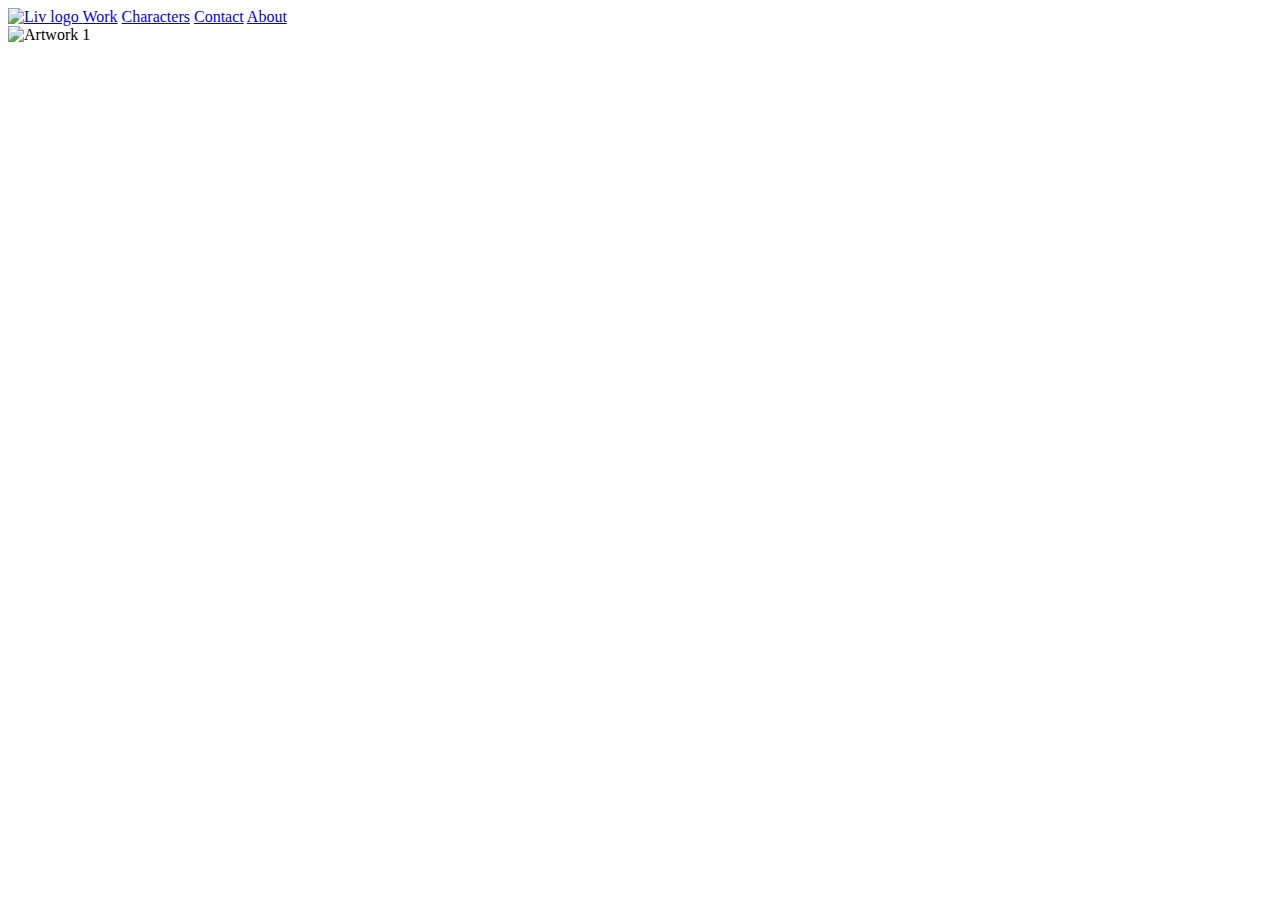
==== index.html @ 97649b5e "Add files via upload" ====
<!DOCTYPE html>
<html lang="en">
<head>
    <meta charset="UTF-8">
    <meta http-equiv="X-UA-Compatible" content="IE=edge">
    <meta name="viewport" content="width=device-width, initial-scale=1.0">
    <title>Liv's art</title>
    <link rel="preconnect" href="https://fonts.googleapis.com">
<link rel="preconnect" href="https://fonts.gstatic.com" crossorigin>
<link href="https://fonts.googleapis.com/css2?family=Mulish&display=swap" rel="stylesheet">
    <link rel="stylesheet" href="/assets/style.css">
</head>
<body>
    <aside>
        <nav>
            <a href="/" class="active">
                <picture>
                    <img src="/assets/liv.png" alt="Liv logo">
                </picture>
            </a>
            <a href="/work.html">Work</a>
            <a href="/character-design.html">Characters</a>
            <a href="/contact.html">Contact</a>
            <a href="/about.html">About</a>

        </nav>
    </aside>
    <main>
        <section>
            <div class="foreground">
              
            </div>
            <picture>
                <img src="/assets/artworks/fly trap (cover).JPG" alt="Artwork 1">
            </picture>
        </section>
        
    </main>
</body>
</html>
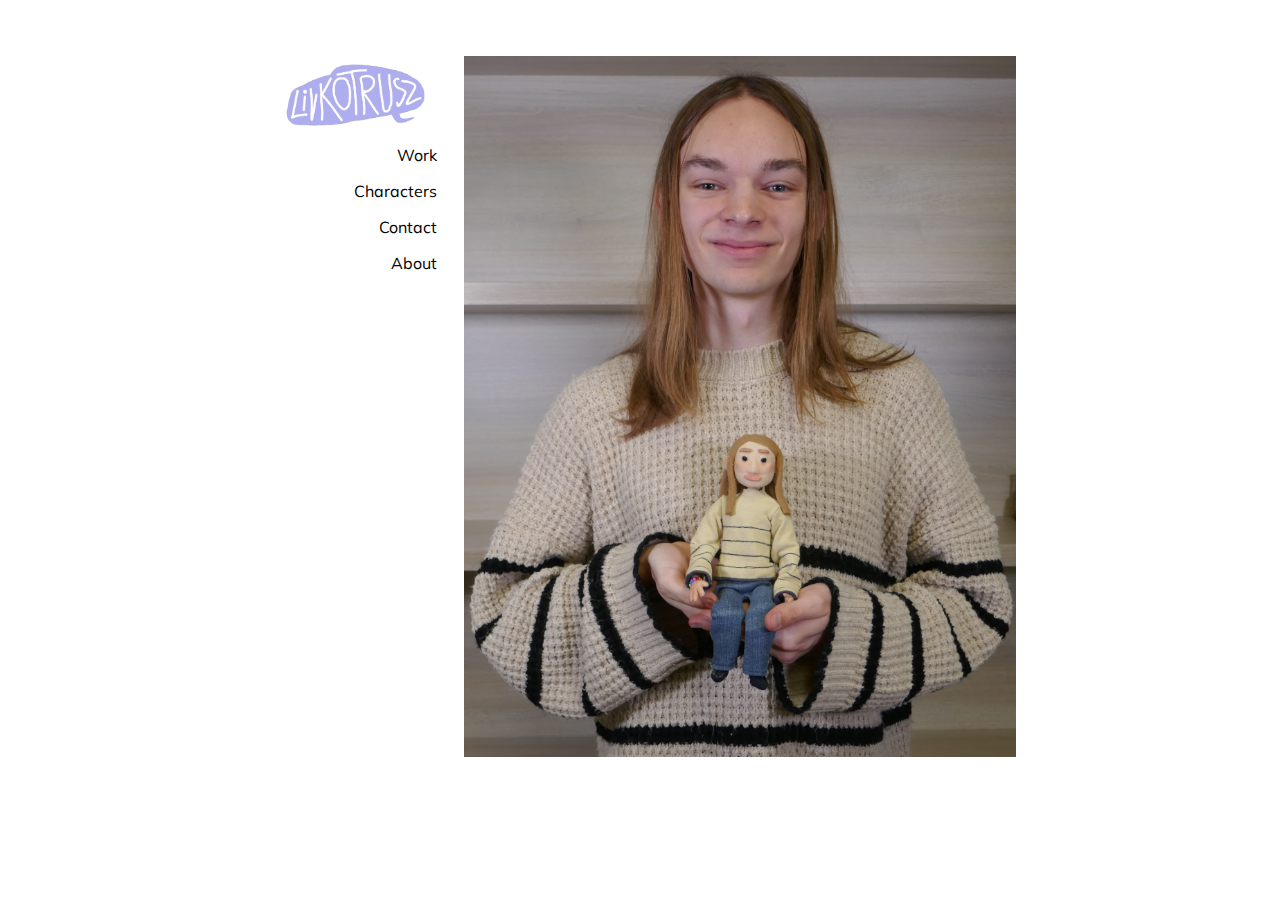
==== commit a54cc3b4: "Update index.html" ====
--- a/index.html
+++ b/index.html
@@ -31,10 +31,10 @@
               
             </div>
             <picture>
-                <img src="/assets/artworks/fly trap (cover).JPG" alt="Artwork 1">
+                <img src="/assets/artworks/intro.JPG" alt="Artwork 1">
             </picture>
         </section>
         
     </main>
 </body>
-</html>+</html>
--- a/assets/style.css
+++ b/assets/style.css
@@ -0,0 +1,220 @@
+:root {
+    --positive: #000;
+
+    --primary: #AEAEEE;
+
+    --negative: #fff;
+    --negative-semitransparent: rgba(255,255,255, .5)
+}
+
+*,*::before,*::after {
+    box-sizing: inherit;
+}
+
+html {
+    box-sizing: border-box;
+    scroll-behavior: smooth;
+}
+
+body {
+    display: grid;
+    grid-template-rows: auto;
+    grid-template-columns: 1fr 3fr;
+    padding-top: 3rem;
+    padding-right: 20%;
+    padding-left: 20%;
+    gap: 1rem;
+    font-family: 'Mulish', sans-serif;
+}
+
+img,picture {
+    max-width: 100%;
+    max-height: 100%;
+}
+
+aside {
+    position: relative;
+}
+
+nav {
+    display: flex;
+    flex-direction: column;
+    position: sticky;
+    top: 3rem;
+    gap: 0.25rem;
+
+}
+
+nav a {
+    color: currentColor;
+    text-decoration: none;
+    display: flex;
+    padding-right: 0.7rem;
+    padding-left: 0;
+    align-items: flex-end;
+    justify-content: center;
+    flex-direction: column;
+    transition: all .2s;
+    border-radius: 1rem;
+    height: 2em;
+}
+
+
+nav a:first-child {
+    height: 5em;
+}
+
+nav a.active:not(:first-child) {
+    background-color: var(--primary);
+} 
+
+nav a:not(:first-child):hover {
+    padding-right: 0.5rem;
+    padding-left: 0.2rem;
+}
+
+nav a::after {
+    height: 2px;
+    width: 0;
+    content: "";
+    display: block;
+    background-color: var(--primary);
+    transition: all .2s;
+}
+
+nav a:not(.active):not(:first-child):hover::after {
+    width: 100%;
+}
+
+section {
+    position: relative;
+}
+
+section picture {
+    transition: all .3s;
+}
+
+section > .foreground {
+    position: absolute;
+    bottom: 0;
+    padding: 1rem;
+    opacity: 0;
+    transition: all .3s;
+    z-index: 3;
+    background-color: var(--negative-semitransparent);
+    border-left: 3px solid var(--primary);
+}
+
+section > .foreground h2 {
+    margin: 0;
+}
+
+section > .foreground:hover {
+    opacity: 1;
+}
+
+
+
+
+@media (orientation: landscape) {
+    /* DEFAULT */
+}
+
+@media (orientation: portrait) {
+    
+}
+
+@media screen and (max-width: 1200px) {
+    body {
+        padding-right: 5rem;
+        padding-left: 5rem;
+    }
+}
+
+@media screen and (max-width: 1000px) {
+    body {
+        padding-right: 1rem;
+        padding-left: 1rem;
+    }
+}
+
+@media screen and (max-width: 800px) {
+    body {
+        grid-template-columns: 1fr;
+        grid-template-rows: 3rem auto;
+    }
+
+    nav {
+        flex-direction: row;
+        justify-content: space-around;
+        align-items: center;
+        gap: 0;
+    }
+
+    nav a {
+        padding: 0 0.5rem;
+        margin: 0 0.5rem;
+    }
+
+    nav a:not(:first-child):hover {
+        padding: 0 1rem;
+        margin: 0 0;
+    }
+
+
+    nav a:nth-child(2) {
+        order: 1;
+    }
+
+    nav a:nth-child(3) {
+        order: 2;
+    }
+
+    nav a:first-child {
+        order: 3;
+        width: 8rem;
+    }
+
+    nav a:nth-child(4) {
+        order: 4;
+    }
+
+    nav a:nth-child(5) {
+        order: 5;
+    }
+
+    section > .foreground {
+        position: static;
+        opacity: 1;
+
+        border-left: none;
+        border-bottom: 3px solid var(--primary);
+    }
+
+}
+
+@media screen and (max-width: 600px) {
+    body {
+        padding-top: 0rem;
+    }
+
+    nav a {
+        padding: 0 0.5rem;
+        margin: 0;
+    }
+
+    nav a:not(:first-child):hover {
+        padding: 0 0.5rem;
+        margin: 0;
+    }
+
+    nav a:first-child {
+        width: 5rem;
+    }
+}
+
+@media screen and (max-width: 450px) {
+    nav {
+        font-size: 0.8em;
+    }
+}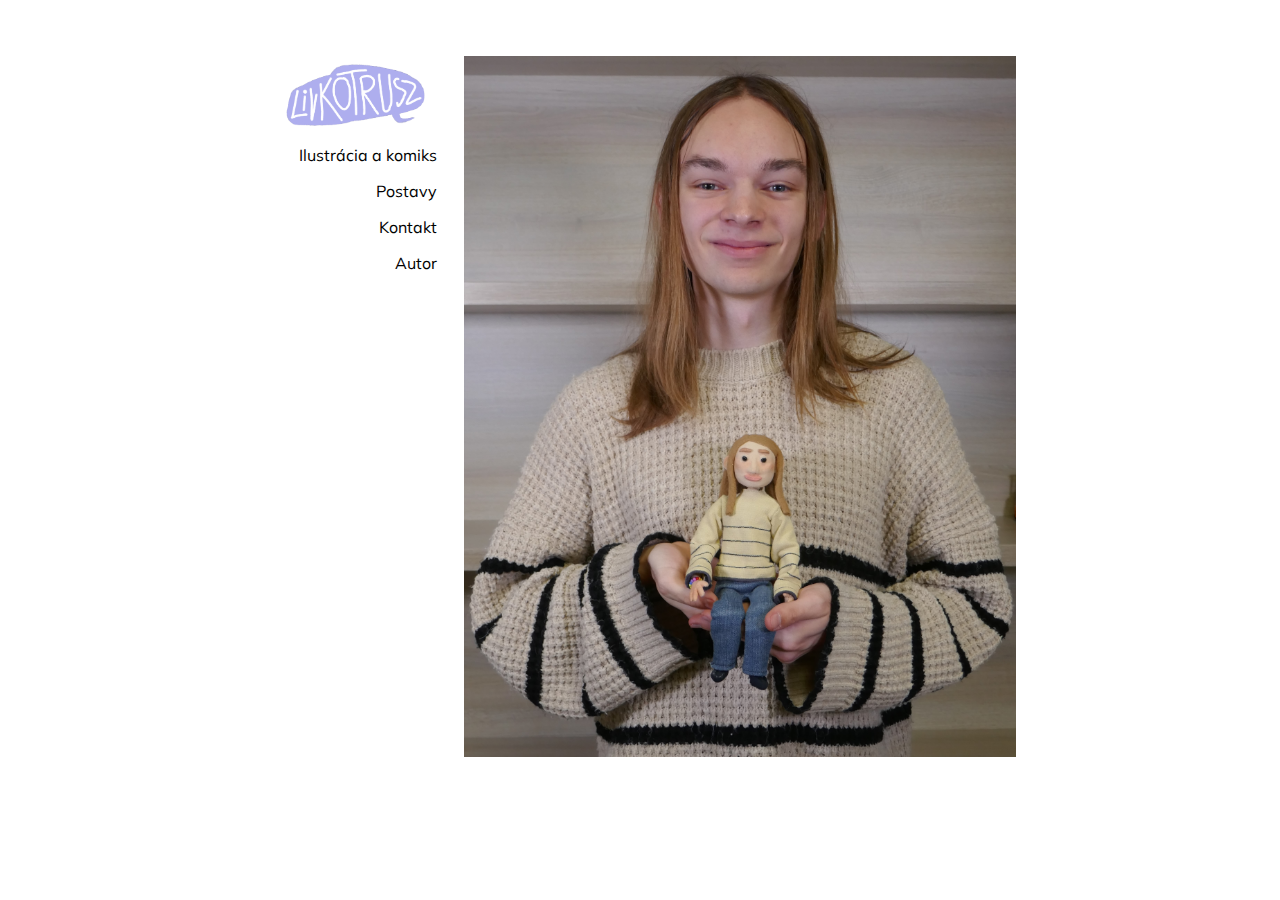
==== commit 60104ab7: "Update index.html" ====
--- a/index.html
+++ b/index.html
@@ -4,7 +4,7 @@
     <meta charset="UTF-8">
     <meta http-equiv="X-UA-Compatible" content="IE=edge">
     <meta name="viewport" content="width=device-width, initial-scale=1.0">
-    <title>Liv's art</title>
+    <title>Portfólio</title>
     <link rel="preconnect" href="https://fonts.googleapis.com">
 <link rel="preconnect" href="https://fonts.gstatic.com" crossorigin>
 <link href="https://fonts.googleapis.com/css2?family=Mulish&display=swap" rel="stylesheet">
@@ -18,10 +18,10 @@
                     <img src="/assets/liv.png" alt="Liv logo">
                 </picture>
             </a>
-            <a href="/work.html">Work</a>
-            <a href="/character-design.html">Characters</a>
-            <a href="/contact.html">Contact</a>
-            <a href="/about.html">About</a>
+            <a href="/work.html">Ilustrácia a komiks</a>
+            <a href="/character-design.html">Postavy</a>
+            <a href="/contact.html">Kontakt</a>
+            <a href="/about.html">Autor</a>
 
         </nav>
     </aside>
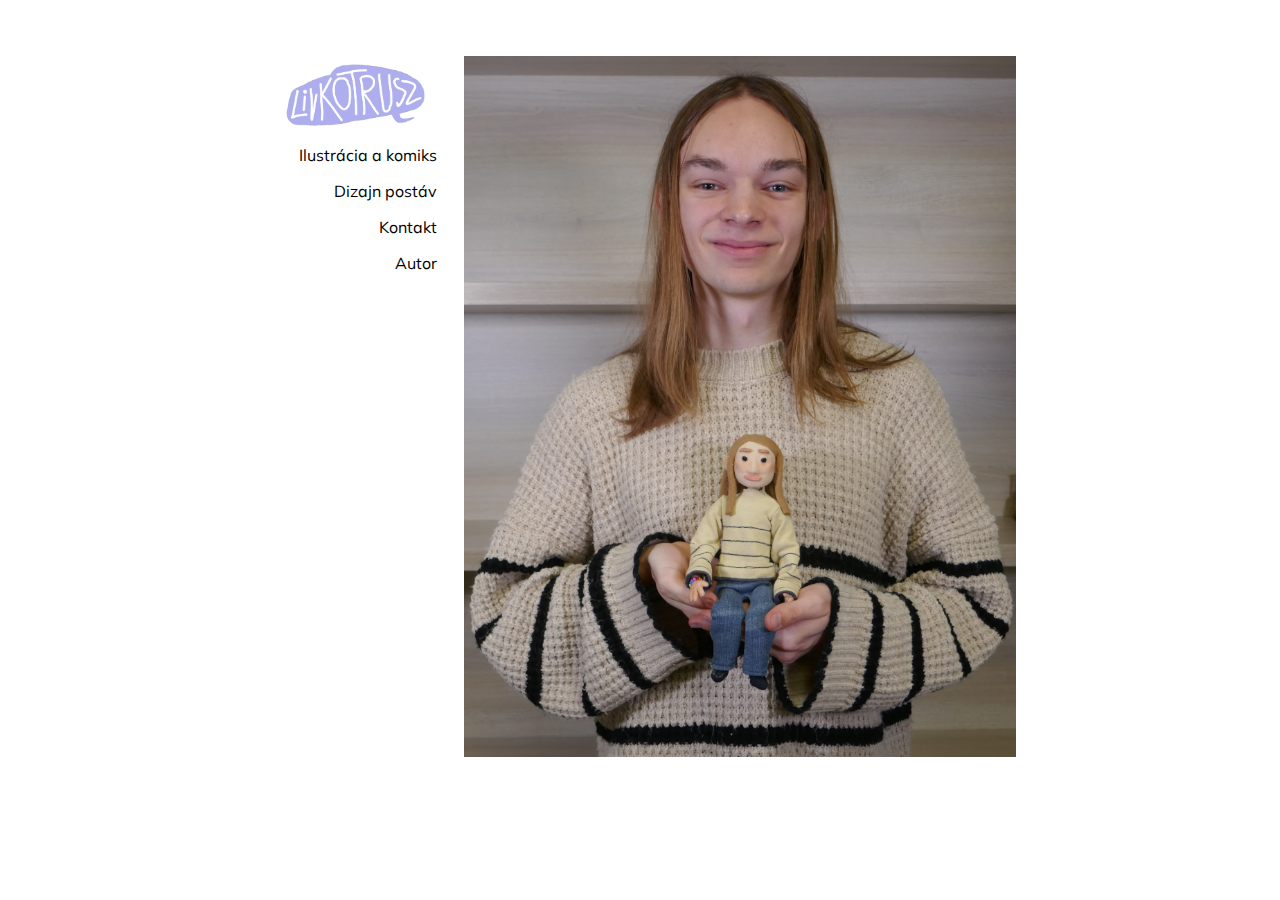
==== commit 65e8efe7: "Update index.html" ====
--- a/index.html
+++ b/index.html
@@ -19,7 +19,7 @@
                 </picture>
             </a>
             <a href="/work.html">Ilustrácia a komiks</a>
-            <a href="/character-design.html">Postavy</a>
+            <a href="/character-design.html">Dizajn postáv</a>
             <a href="/contact.html">Kontakt</a>
             <a href="/about.html">Autor</a>
 
